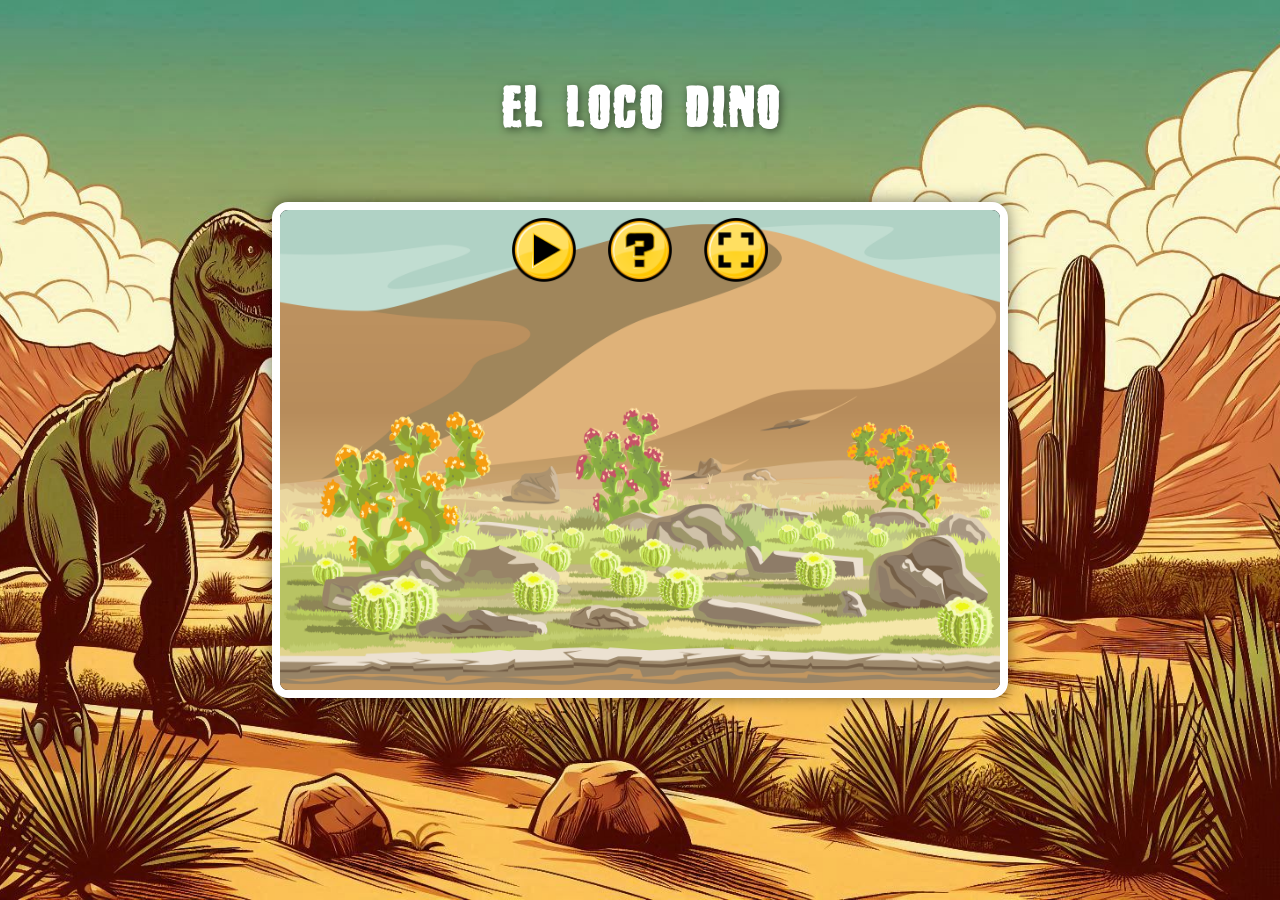
==== index.html @ 96f28e26 "fixing rotate the device" ====
<!DOCTYPE html>
<html lang="en">
  <head>
    <meta charset="UTF-8" />
    <meta name="viewport" content="width=device-width, initial-scale=1.0" />
    <title>El Loco Dino</title>
    <link rel="icon" href="./img/dinoworld/Triceratops/Attack (1).png" />
    <link rel="stylesheet" href="style.css" />
    <script src="./models/drawable-object.class.js"></script>
    <script src="./models/movable-object.class.js"></script>
    <script src="./models/sounds.class.js"></script>
    <script src="./models/character.class.js"></script>
    <script src="./models/chicken.class.js"></script>
    <script src="./models/tropeognathus.class.js"></script>
    <script src="./models/stegosaurus.class.js"></script>
    <script src="./models/cloud.class.js"></script>
    <script src="./models/status-bar.class.js"></script>
    <script src="./models/status-bar-bottles.class.js"></script>
    <script src="./models/status-bar-coins.class.js"></script>
    <script src="./models/status-bar-endboss.class.js"></script>
    <script src="./models/world.class.js"></script>
    <script src="./models/background-object.class.js"></script>
    <script src="./models/keyboard.class.js"></script>
    <script src="./models/bottle.class.js"></script>
    <script src="./models/coins.class.js"></script>
    <script src="./models/throwable-object.class.js"></script>
    <script src="./models/level.class.js"></script>
    <script src="./models/endboss.class.js"></script>
    <script src="./levels/level1.js"></script>
    <script src="./js/game.js"></script>
  </head>
  <body onload="startScreen()">
    <h2 id="rotateDevice" class="d-none">To play rotate <br> your device!</h2>
    <img
      src="img/rotateDevice.jpeg"
      id="rotateDeviceImage"
      class="d-none"
      alt=""
    />

    <h1 id="title">El Loco Dino</h1>
    <div id="fullscreen">
      <div id="gameInstructions" class="gameInstructions d-none">
        <div class="instructions d-none" id="instructions">
          This is the 2D Jump & Run story of Mina and her dinosaur park. The
          dinosaurs have been infected by a virus and have been attacking Mina
          and all her neighbors ever since. Help Mina to repel the invasion of
          the dinosaurs. The little dinosaurs can only be defeated with the help
          of her jumping power from above. The big boss dinosaur must be
          defeated with the salsa bottles and can only be attacked from the
          front. But be careful, there are not infinite bottles available!
        </div>
        <div class="keyboardInstructions d-none" id="keyboardInstructions">
          <p>
            Use the following buttons to help Mina on her journey against the
            big final dinosaur!
          </p>
          <p>Walk Left: Key ARROW LEFT</p>
          <p>Jump: Key Arrow UP</p>
          <p>Throw a Salsa Bottle: Key D</p>
          <p>Walk Right: Key ARROW RIGHT</p>
        </div>
        <div class="instructionButtons d-none" id="instructionButtons">
          <div
            class="keyBoardButton"
            id="keyBoardButton"
            onclick="openkeyBoardSettings()"
          >
            <img src="img/buttons/Settings (1).png" class="normalImg" alt="" />
            <img src="img/buttons/Settings (2).png" class="hoverImg" alt="" />
          </div>
          <div class="homeButton" id="homeButton" onclick="closeInstructions()">
            <img src="img/buttons/Home (1).png" class="normalImg" alt="" />
            <img src="img/buttons/Home (2).png" class="hoverImg" alt="" />
          </div>
          <div
            class="backButton d-none"
            id="backButton"
            onclick="closeKeyBoardSettings()"
          >
            <img src="img/buttons/Exit (1).png" class="normalImg" alt="" />
            <img src="img/buttons/Exit (2).png" class="hoverImg" alt="" />
          </div>
        </div>
      </div>

      <canvas id="canvas" class="canvas" width="720" height="480"></canvas>
      <div id="gameButtons" class="game-Buttons d-none">
        <div class="buttonSmallContainer">
          <div id="btnLeft" class="buttonContainer">
            <img
              class="mobileGameButtonImageLeft"
              src="img/buttons/LeftArrow (1).png"
              alt="LEFT"
            />
          </div>
          <div id="btnRight" class="buttonContainer">
            <img
              class="mobileGameButtonImageRight"
              src="img/buttons/RightArrow (1).png"
              alt="RIGHT"
            />
          </div>
        </div>
        <div class="buttonSmallContainer">
          <div id="btnJump" class="buttonContainer">
            <img
              class="mobileGameButtonImageJump"
              src="img/buttons/Up (1).png"
              alt="JUMP"
            />
          </div>
          <div id="btnThrow" class="buttonContainer">
            <img
              class="mobileGameButtonImageThrow"
              style="transform: rotate(-45deg)"
              src="img/buttons/RightArrow (1).png"
              alt="THROW"
            />
          </div>
        </div>
      </div>

      <div class="buttons">
        <button id="startButton" onclick="startGame();"></button>
        <button id="helpButton" onclick="openInstructions()"></button>
        <button id="fullscreenButton" onclick="toggleFullscreen();">
          <img
            src="img/buttons/-fullscreen_89822.png"
            id="fullscreenButtonIMG"
            class="overlay-fullscreen-image"
            alt=""
          />
          <img
            src="img/buttons/fullscreen_exit_icon_135570.png"
            id="exitFullscreenButtonIMG"
            class="overlay-fullscreen-image d-none"
            alt=""
          />
        </button>
      </div>
    </div>
  </body>
</html>
---- style.css ----
@font-face {
    font-family: 'sadLaugh';
    src: url(./fonts/Sad\ Kropotkin\ Laugh.ttf)  format('truetype');
  }

  * {
    box-sizing: border-box;
    margin: 0;
    padding: 0;
}   

body {
    display: flex;
    justify-content: center;
    align-items: center;
    height: 100vh;
    max-height: 100dvh;
    margin: 0;
    background-image: url('img/dinoworld/background.jpeg');
    background-position: center;
    background-repeat: no-repeat;
    background-size: cover;
    font-family: 'sadLaugh', Arial, Helvetica, sans-serif;
    overflow: hidden;
}

.container {
    display: flex;
    flex-direction: column;
    align-items: center;
    justify-content: center;
    position: relative;
}

.d-none {
    display: none !important;
}

h1 {
    /*white-space: nowrap;*/
    position: absolute;
    top: 8%;
    /*transform: translateY(-70%);*/
    margin: 0;
    font-size: 64px;
    color: white;
    letter-spacing: 4px;
    text-shadow: 2px 2px 8px rgba(0, 0, 0, 0.5);
    padding: 12px;
    z-index: 4;
}

h2 {
    text-align: center;
    text-decoration: underline;
    font-size: 58px;
    z-index: 1;
    color: white;
    margin: 0;
    padding: 8px;
    text-shadow: 2px 2px 8px rgba(0, 0, 0, 0.5);
    white-space: nowrap;
    position: absolute;
    top: 8%;
  }

  #rotateDeviceImage {
    height: auto;
    width: 480px;
    max-width: 90%;
    max-height: 80%;
    position: absolute;
    z-index: 20;
    top: 50%;
    left: 50%;
    transform: translate(-50%, -50%);
    border-radius: 16px;
    border: 6px solid white;
    box-shadow: 0 0 16px 0 rgba(0, 0, 0, 0.5);
  }

canvas {
    background-color: black;
    border: 8px solid #ffffff;
    border-radius: 16px;
    box-shadow: 0 0 16px 0 rgba(0, 0, 0, 0.5);
    display: block;
    width: 100%;
    max-height: 100vH;
}

.gameInstructions {
    display: flex;
    justify-content: center;
    align-items: center;
    position: absolute;
    height: 100%;
    width: 100%;
    top: 0;
}

.instructions {
    display: flex;
    justify-content: center;
    align-items: center;
    position: absolute;
    height: 100vH;
    width: 100%;
    z-index: 3;
    font-size: 30px;
    background-color: #F7C074;
    border: #ffffff 8px solid;
    border-radius: 16px;
    line-height: 1.5;
    text-align: center;
    padding: 8px;
    box-shadow: 0 0 16px 0 rgba(0, 0, 0, 0.5);
    text-shadow: 1px 1px 4px rgba(0, 0, 0, 0.5);
}

.keyboardInstructions {
    display: flex;
    flex-direction: column;
    justify-content: center;
    align-items: center;
    position: absolute;
    height: 100%;
    width: 100%;
    z-index: 4;
    font-size: 32px;
    color: #ffffff;
    background-color: #F7C074;
    border: #ffffff 8px solid;
    border-radius: 16px;
    line-height: 1.5;
    text-align: center;
    padding: 8px;
    box-shadow: 0 0 16px 0 rgba(0, 0, 0, 0.5);
    text-shadow: 1px 1px 4px rgba(0, 0, 0, 0.5);
}

.keyBoardButton {
    height: 64px;
    width: 64px;
    bottom: 8px;
    padding: 4px;
    z-index: 4;
    cursor: pointer;
}

.keyBoardButton img {
    height: 64px;
    width: 64px;
    bottom: 8px;
    padding: 4px;
    z-index: 5;
}

.keyBoardButton:hover .hoverImg {
    display: block;
}

.keyBoardButton:hover .normalImg {
    display: none;
}

.keyBoardButton .hoverImg {
    display: none;
}

.backButton {
    height: 64px;
    width: 64px;
    bottom: 8px;
    left: 8px;
    padding: 4px;
    z-index: 5;
    cursor: pointer;
}

.backButton img {
    height: 64px;
    width: 64px;
    bottom: 8px;
    left: 8px;
    padding: 4px;
    z-index: 4;
}

.backButton .hoverImg {
    display: none;
    z-index: 5;
}

.backButton:hover .hoverImg {
    display: block;
}

.backButton:hover .normalImg {
    display: none;
}


.homeButton {
    height: 64px;
    width: 64px;
    bottom: 8px;
    right: 8px;
    padding: 4px;
    z-index: 5;
    cursor: pointer;
}

.homeButton img {
    height: 64px;
    width: 64px;
    bottom: 8px;
    right: 8px;
    padding: 4px;
    z-index: 4;
}

.homeButton .hoverImg {
    display: none;
    z-index: 5;
}

.homeButton:hover .hoverImg {
    display: block;
}

.homeButton:hover .normalImg {
    display: none;
}

#fullscreen {
    display: flex;
    flex-direction: row;
    justify-content: center;
    z-index: 1;
    margin: 0;
}

.buttons {
    display: flex;
    position: absolute;
    justify-content: center;
    align-items: center;
    z-index: 5;
}

.instructionButtons {
    display: flex;
    flex-direction: row;
    z-index: 5;
    position: absolute;
    justify-content: space-between;
    align-items: center;
    bottom: 5%;
    height: 64px;
}
    

#startButton {
    flex-direction: column;
    justify-content: center;
    align-items: center;
    margin: 16px;
    padding: 12px 24px;
    cursor: pointer;
    z-index: 1;
    background: transparent;
    border: none;
    background-image: url("img/buttons/Play (1).png" );
    background-size: cover;
    height: 64px;
    width: 64px;
    background-repeat: no-repeat;
}

#startButton:hover {
    background-image: url("img/buttons/Play (2).png");
}

#helpButton {
    flex-direction: column;
    justify-content: center;
    align-items: center;
    margin: 16px;
    padding: 12px 24px;
    cursor: pointer;
    z-index: 1;
    background: transparent;
    border: none;
    background-image: url("img/buttons/Help (1).png" );
    background-size: cover;
    height: 64px;
    width: 64px;
    background-repeat: no-repeat;
}

#helpButton:hover {
    background-image: url("img/buttons/Help (2).png");
}


#fullscreenButton {
    display: flex;
    flex-direction: column;
    justify-content: center;
    align-items: center;
    margin: 16px;
    padding: 12px 24px;
    cursor: pointer;
    z-index: 1;
    background: transparent;
    border: none;
    background-image: url("img/buttons/blank/Blank (1).png" );
    background-size: cover;
    height: 64px;
    width: 64px;
    background-repeat: no-repeat;
}

#exitFullscreenButton {
    position: absolute;
    display: flex;
    flex-direction: column;
    justify-content: center;
    align-items: center;
    margin: 16px;
    padding: 12px 24px;
    cursor: pointer;
    z-index: 3;
    background: transparent;
    border: none;
    background-image: url("img/buttons/blank/Blank (1).png" );
    background-size: cover;
    height: 64px;
    width: 64px;
    background-repeat: no-repeat;
}

.overlay-fullscreen-image {
    justify-content: center;
    align-items: center;
    top: 0%;
    left: 0%;
    pointer-events: none; 
    z-index: 4;
    height: 60px;
    width: 60px;
}

.overlay-fullscreen-image img{
    position: relative;
    height: 64px;
    width: 64px;
    top: 0%;
    left: 0%;
    z-index: 3;

}

#fullscreenButton:hover {
    background-image: url("img/buttons/blank/Blank (2).png");
}

#exitFullscreenButton:hover {
    background-image: url("img/buttons/blank/Blank (2).png");
}

.game-Buttons {
    display: flex;
    z-index: 1;
    position: absolute;
    justify-content: space-between;
    align-items: center;
    right: 0;
    left: 0;
    bottom: 5%;
    padding: 8px 18px;
    height: 64px;
}

.buttonContainer {
    display: flex;
    height: 64px;
    width: 64px; 
    cursor: pointer;
}
.buttonSmallContainer {
    display: flex;
    padding-right: 16px;
}

.buttonContainer img {
    height: 64px;
    width: 64px;
}

/* Smartphones ----- */
@media only screen and (max-width: 720px) {
    canvas {
        width: 100svw;
    }
}


@media only screen and (max-height: 540px) {
    .instructions {
        font-size: 24px;
    }
}


@media only screen and (max-height: 420px) {
    .instructions {
        font-size: 16px;
    }
}

/* Smartphones ----- */
@media only screen and (max-height: 480px) {
    canvas {
        height: 100svh;
    }
}


@media only screen and (max-height: 540px) {
    h1 {
        display: none;
    }
}
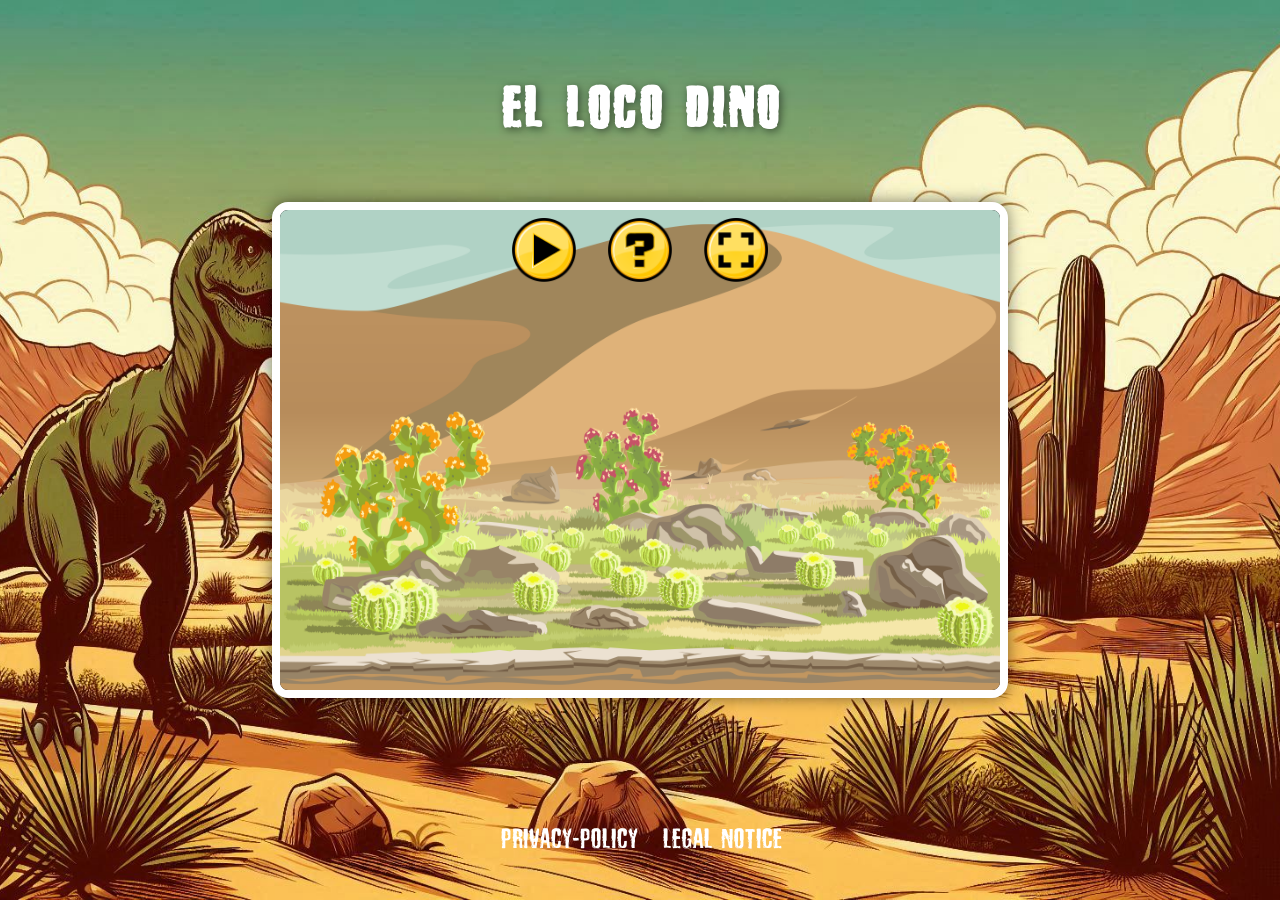
==== commit fc7b2c0f: "legal notice and privacy notice" ====
--- a/index.html
+++ b/index.html
@@ -30,7 +30,10 @@
     <script src="./js/game.js"></script>
   </head>
   <body onload="startScreen()">
-    <h2 id="rotateDevice" class="d-none">To play rotate <br> your device!</h2>
+    <h2 id="rotateDevice" class="d-none">
+      To play rotate <br />
+      your device!
+    </h2>
     <img
       src="img/rotateDevice.jpeg"
       id="rotateDeviceImage"
@@ -40,6 +43,27 @@
 
     <h1 id="title">El Loco Dino</h1>
     <div id="fullscreen">
+      <div class="lostImage" width="720" height="480px">
+        <img
+          id="lostImage"
+          class="d-none"
+          width="720"
+          height="480px"
+          src="img/dinoworld/lostImage.jpeg"
+          alt=""
+        />
+      </div>
+      <div class="winImage" width="720" height="480px">
+        <img
+          id="winImage"
+          class="d-none"
+          width="720"
+          height="480px"
+          src="img/dinoworld/inImage.jpeg"
+          alt=""
+        />
+      </div>
+
       <div id="gameInstructions" class="gameInstructions d-none">
         <div class="instructions d-none" id="instructions">
           This is the 2D Jump & Run story of Mina and her dinosaur park. The
@@ -121,7 +145,7 @@
         </div>
       </div>
 
-      <div class="buttons">
+      <div class="buttons" id="buttons">
         <button id="startButton" onclick="startGame();"></button>
         <button id="helpButton" onclick="openInstructions()"></button>
         <button id="fullscreenButton" onclick="toggleFullscreen();">
@@ -138,7 +162,35 @@
             alt=""
           />
         </button>
+        <button
+          id="restartButtonOverlay"
+          class="restartButtonOverlay d-none"
+          onclick="location.reload()"
+        ></button>
+        <button
+          id="soundButton"
+          class="soundButton d-none"
+          onclick="world.soundManager.toggleSound()"
+        >
+          <img
+            src="img/buttons/sound_mute.png"
+            id="soundButtonMute"
+            onclick="playBackgroundmusic()"
+          />
+          <img
+            src="img/buttons/sound_on.png"
+            id="soundButtonUnmute"
+            onclick="stopBackgroundmusic()"
+            class="d-none"
+            alt=""
+          />
+        </button>
       </div>
     </div>
+   
   </body>
+  <div class=legals>
+    <a href="privacy.html" target="_blank">PRIVACY-POLICY</a>
+    <a href="legal_notice.html" target="_blank">LEGAL NOTICE</a>
+  </div>
 </html>
--- a/style.css
+++ b/style.css
@@ -61,7 +61,7 @@
     text-shadow: 2px 2px 8px rgba(0, 0, 0, 0.5);
     white-space: nowrap;
     position: absolute;
-    top: 8%;
+    top: 6%;
   }
 
   #rotateDeviceImage {
@@ -246,7 +246,7 @@
     position: absolute;
     justify-content: center;
     align-items: center;
-    z-index: 5;
+    z-index: 21;
 }
 
 .instructionButtons {
@@ -399,6 +399,171 @@
     width: 64px;
 }
 
+#lostImage,
+#winImage {
+    position: absolute;
+    z-index: 20;
+    top: 0;
+    left: 0;
+    right: 0;
+    bottom: 0;
+    display: flex;
+    justify-content: center;
+    align-items: center;
+    background-color: rgba(0, 0, 0, 0.8);
+    width: auto;
+    height: auto;
+}
+
+.restartButtonOverlay {
+    display: flex;
+    flex-direction: column;
+    justify-content: center;
+    align-items: center;
+    padding: 12px 24px;
+    cursor: pointer;
+    background: transparent;
+    border: none;
+    background-size: cover;
+    height: 64px;
+    width: 64px;
+    background-repeat: no-repeat;
+    background-image: url("img/buttons/Sync (1).png" );
+    z-index: 52;
+}
+
+#restartButton {
+    display: absolute;
+    justify-content: center;
+    align-items: center;
+    background: transparent;
+    cursor: pointer;
+    
+    width: 64px;
+    height: 64px;
+    bottom: 48px;
+}
+
+.restartButtonOverlay:hover {
+    background-image: url("img/buttons/Sync (2).png");
+}
+
+.restartButtonActivate {
+    z-index: 20;
+}
+
+.soundButton {
+    display: flex;
+    flex-direction: column;
+    justify-content: center;
+    align-items: center;
+    padding: 12px 24px;
+    margin: 16px;
+    padding: 12px 24px;
+    cursor: pointer;
+    background: transparent;
+    border: none;
+    background-size: cover;
+    height: 64px;
+    width: 64px;
+    background-repeat: no-repeat;
+    background-image: url("img/buttons/blank/Blank (1).png" );
+    z-index: 53;
+}
+
+.soundButton:hover {
+    background-image: url("img/buttons/blank/Blank (2).png");
+}
+
+.soundButton img {
+    height: 50px;
+    width: 50px;
+    z-index: 54;
+}
+
+#privacyPolicy {
+    background-color: #F7C074;
+    position: absolute;
+    display: flex;
+    flex-direction: column;
+    align-items: center;
+    z-index: 2;
+    margin: 0;
+    height: 100%;
+    width: 100%; 
+    overflow-y: auto;
+    overflow-x: visible;
+    padding: 16px;
+}
+    
+#privacyPolicy p {
+    font-size: 18px;
+    line-height: 22px;
+    margin: 0;
+}  
+
+
+#privacyPolicy h1 {
+    font-size: 32px;
+    margin: 0;
+}
+
+#privacyPolicy h2 {
+    font-size: 24px;
+    margin: 0;
+}
+
+#privacyPolicy h3 {
+    font-size: 18px;
+    margin: 0;
+}
+
+#privacyPolicy span {
+    max-width: 90%;
+}
+
+#privacyPolicyButton {
+    position: absolute;
+    cursor: pointer;
+    background: transparent;
+    border: none;
+    background-size: cover;
+    height: 64px;
+    width: 64px;
+    background-repeat: no-repeat;
+    background-image: url("img/buttons/Exit (1).png" );
+    z-index: 52;
+    right: 10%;
+}
+
+#privacyPolicyButton:hover {
+    background-image: url("img/buttons/Exit (2).png");
+}
+
+.legals {
+    display: flex;
+    flex-direction: row;
+    align-items: center;
+    position: absolute;
+    justify-content: space-between;
+    bottom: 5%;
+    font-size: 32px;
+    color: white;
+    gap: 24px;
+}
+
+.legals a {
+    color: white;
+    text-decoration: none;
+}
+
+.legals a:hover {
+    transition: cubic-bezier(0.075, 0.82, 0.165, 1) 0.5s;
+    color: #F7C074;
+    transform: scale(1.2);
+}
+
+
 /* Smartphones ----- */
 @media only screen and (max-width: 720px) {
     canvas {
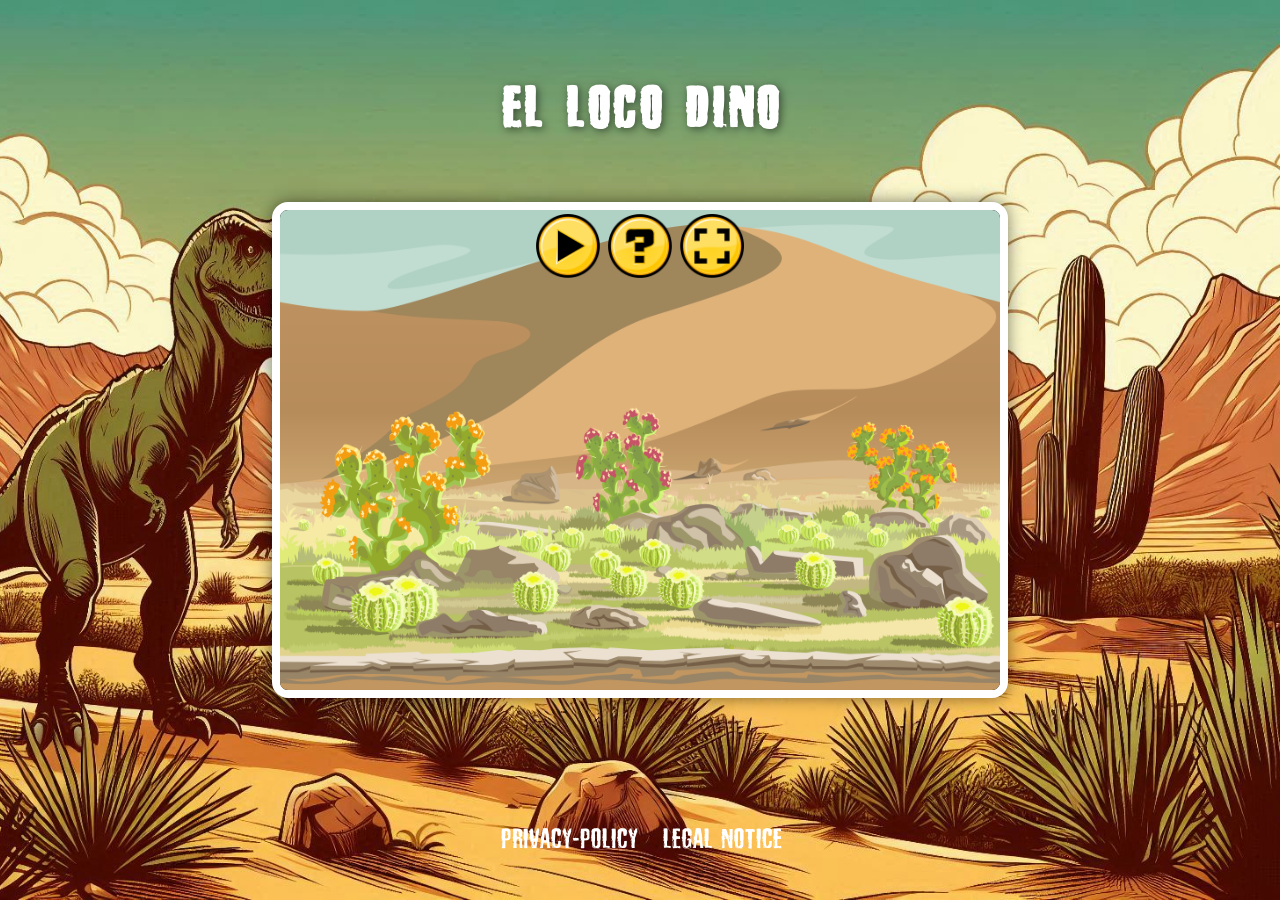
==== commit 535d33f3: "fixed lostScreen and implementing restart Button" ====
--- a/index.html
+++ b/index.html
@@ -1,5 +1,5 @@
 <!DOCTYPE html>
-<html lang="en">
+<html lang="en" translate="no">
   <head>
     <meta charset="UTF-8" />
     <meta name="viewport" content="width=device-width, initial-scale=1.0" />
@@ -108,7 +108,8 @@
         </div>
       </div>
 
-      <canvas id="canvas" class="canvas" width="720" height="480"></canvas>
+      <canvas id="canvas" class="canvas" width="720" height="480">
+      </canvas>
       <div id="gameButtons" class="game-Buttons d-none">
         <div class="buttonSmallContainer">
           <div id="btnLeft" class="buttonContainer">
@@ -165,6 +166,11 @@
         <button
           id="restartButtonOverlay"
           class="restartButtonOverlay d-none"
+          onclick="restartGame()"
+        ></button>
+        <button
+          id="homeButtonOverlay"
+          class="homeButtonOverlay d-none"
           onclick="location.reload()"
         ></button>
         <button
--- a/style.css
+++ b/style.css
@@ -247,6 +247,8 @@
     justify-content: center;
     align-items: center;
     z-index: 21;
+    padding: 12px;
+    gap: 8px;
 }
 
 .instructionButtons {
@@ -256,7 +258,7 @@
     position: absolute;
     justify-content: space-between;
     align-items: center;
-    bottom: 5%;
+    bottom: 16%;
     height: 64px;
 }
     
@@ -265,7 +267,6 @@
     flex-direction: column;
     justify-content: center;
     align-items: center;
-    margin: 16px;
     padding: 12px 24px;
     cursor: pointer;
     z-index: 1;
@@ -286,7 +287,6 @@
     flex-direction: column;
     justify-content: center;
     align-items: center;
-    margin: 16px;
     padding: 12px 24px;
     cursor: pointer;
     z-index: 1;
@@ -309,7 +309,6 @@
     flex-direction: column;
     justify-content: center;
     align-items: center;
-    margin: 16px;
     padding: 12px 24px;
     cursor: pointer;
     z-index: 1;
@@ -328,7 +327,6 @@
     flex-direction: column;
     justify-content: center;
     align-items: center;
-    margin: 16px;
     padding: 12px 24px;
     cursor: pointer;
     z-index: 3;
@@ -411,8 +409,8 @@
     justify-content: center;
     align-items: center;
     background-color: rgba(0, 0, 0, 0.8);
-    width: auto;
-    height: auto;
+    width: 100%;
+    height: 100%;
 }
 
 .restartButtonOverlay {
@@ -452,13 +450,33 @@
     z-index: 20;
 }
 
+.homeButtonOverlay {
+    display: flex;
+    flex-direction: column;
+    justify-content: center;
+    align-items: center;
+    padding: 12px 24px;
+    cursor: pointer;
+    background: transparent;
+    border: none;
+    background-size: cover;
+    height: 64px;
+    width: 64px;
+    background-repeat: no-repeat;
+    background-image: url("img/buttons/Home\ \(1\).png" );
+    z-index: 52;
+}
+
+.homeButtonOverlay:hover {
+    background-image: url("img/buttons/Home\ \(2\).png");
+}
+
 .soundButton {
     display: flex;
     flex-direction: column;
     justify-content: center;
     align-items: center;
     padding: 12px 24px;
-    margin: 16px;
     padding: 12px 24px;
     cursor: pointer;
     background: transparent;
@@ -550,6 +568,7 @@
     font-size: 32px;
     color: white;
     gap: 24px;
+    z-index: 75;
 }
 
 .legals a {
@@ -569,6 +588,14 @@
     canvas {
         width: 100svw;
     }
+    
+}
+
+@media only screen and (min-width: 1025px) {
+    #gameButtons {
+        display: none;
+    }
+    
 }
 
 
